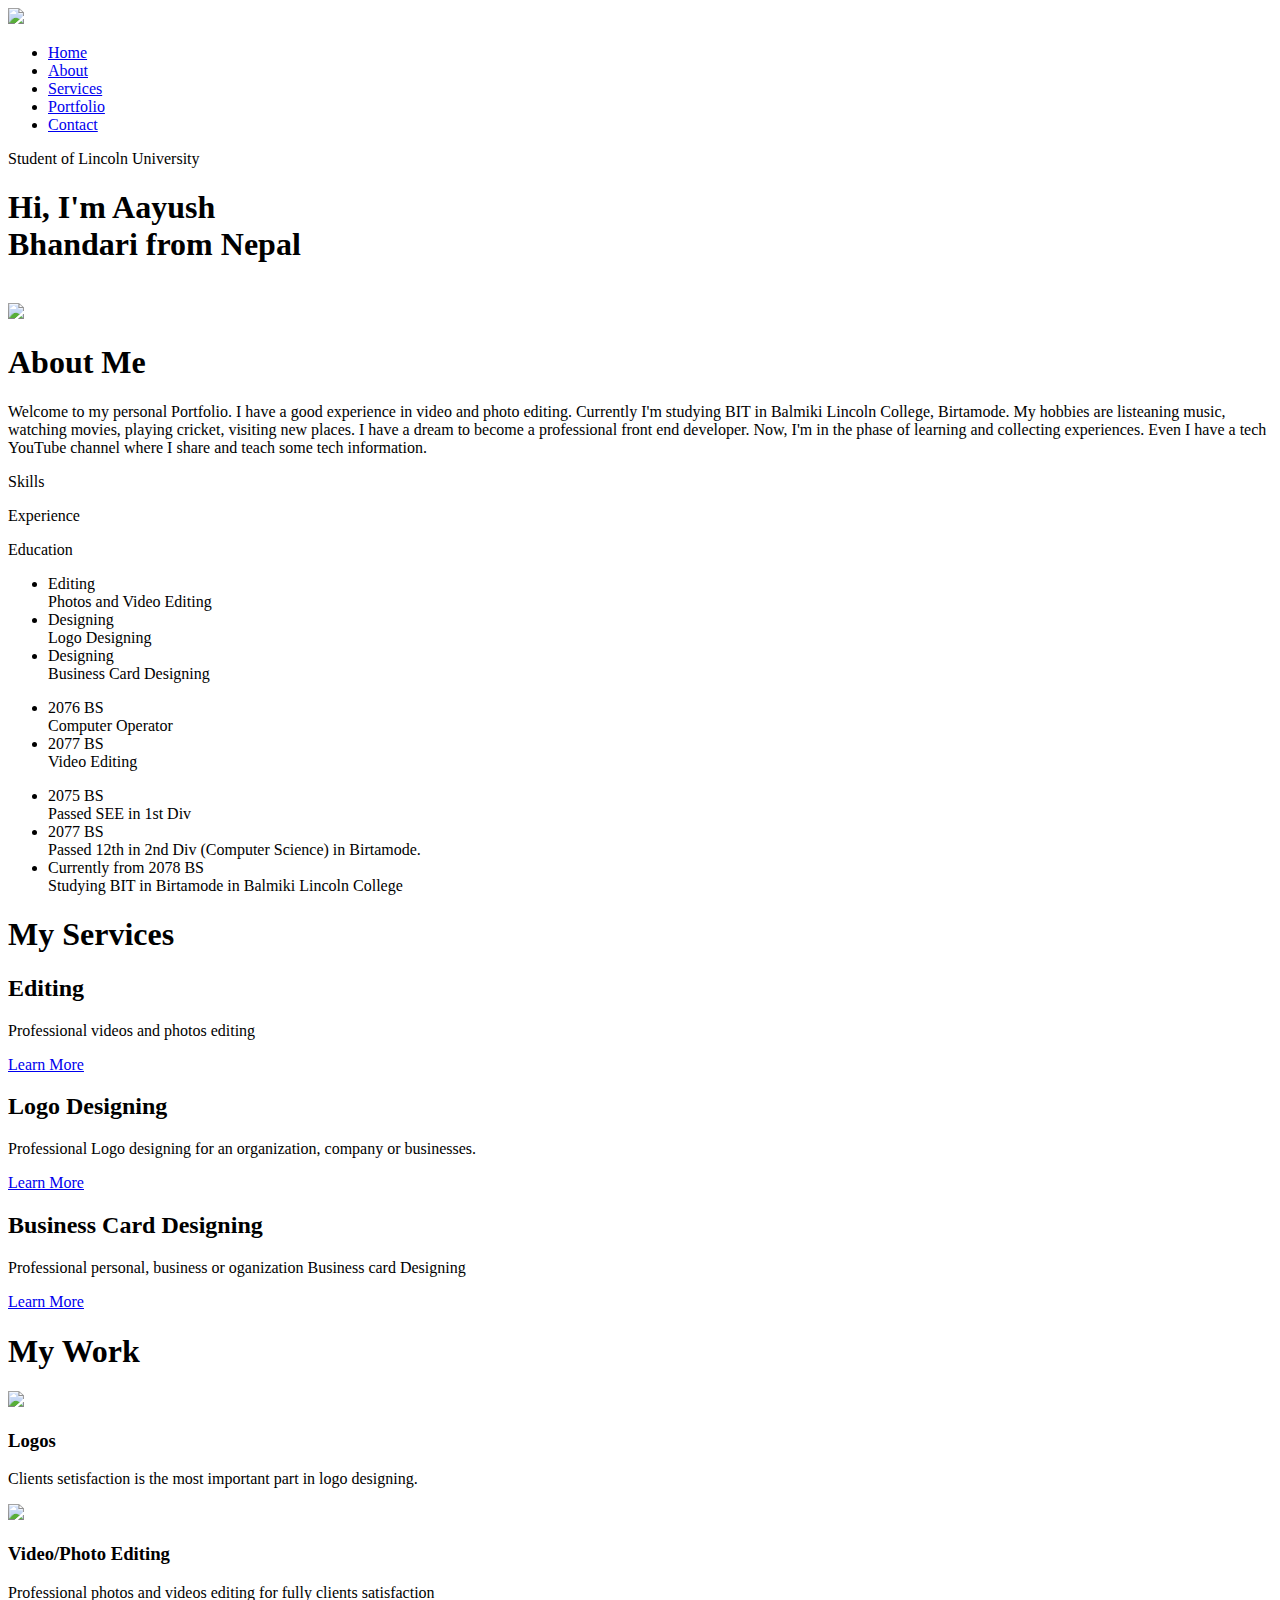
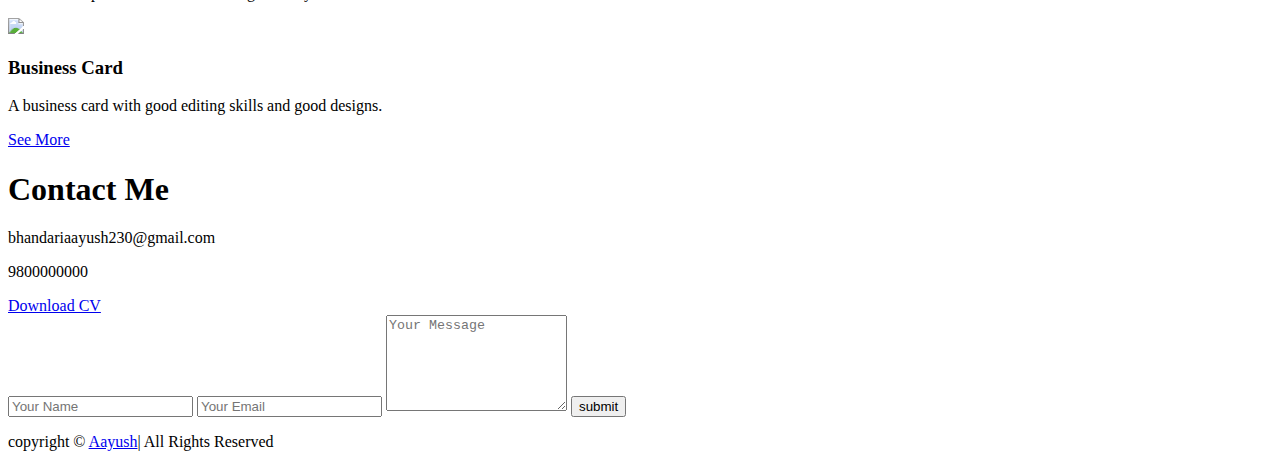
==== index.html @ 9b3ea38f "index.html" ====
<!DOCTYPE html>
<html lang="en">

<head>
    <meta charset="UTF-8">
    <meta http-equiv="X-UA-Compatible" content="IE=edge">
    <meta name="viewport" content="width=device-width, initial-scale=1.0">
    <title>Personal Porfolio</title>
    <link rel="stylesheet" href="./css/style.css">
</head>

<body>
    <div id="header">
        <div class="container">
            <nav>
                <a href="#header"><img src="eg.png" class="logo"></a>
                <ul id="sidemenu">
                    <li> <a href="#header">Home</a></li>
                    <li> <a href="#about">About</a></li>
                    <li> <a href="#services">Services</a></li>
                    <li> <a href="#portfolio">Portfolio</a></li>
                    <li> <a href="#contact">Contact</a> </li>
                    <i class="fa-solid fa-circle-xmark" onclick="closemenu()"></i>
                </ul>
                <i class="fa-solid fa-bars" onclick="openmenu()"></i>
            </nav>

            <div class="ha">
                <div class="header-text">
                    <p>Student of Lincoln University</p>
                    <h1>Hi, I'm <span>Aayush</span> <br>Bhandari from Nepal</h1>
                </div>

                <div class="imae">
                    <img src="1.png" alt="">
                </div>
            </div>

        </div>
    </div>
    <!-- -----------about------------ -->
    <div id="about">
        <div class="container">
            <div class="row">
                <div class="about-col-1">
                    <img src="2.jpg">
                </div>
                <div class="about-col-2">
                    <h1 class="sub-title">About Me</h1>
                    <p>Welcome to my personal Portfolio. I have a good experience in video and photo editing. Currently
                        I'm studying BIT in Balmiki Lincoln College, Birtamode. My hobbies are listeaning music,
                        watching movies, playing cricket, visiting new places. I have a dream to become a professional
                        front end developer. Now, I'm in the phase of learning and collecting experiences. Even I have a
                        tech YouTube channel where I share and teach some tech information.</p>
                    <div class="tab-title">
                        <p class="tab-links active-link" onclick="opentab('skills')">Skills</p>
                        <p class="tab-links" onclick="opentab('experience')">Experience</p>
                        <p class="tab-links" onclick="opentab('education')">Education</p>
                    </div>
                    <div class="tab-contents active-tab" id="skills">
                        <ul>
                            <li><span> Editing</span><br>Photos and Video Editing</li>
                            <li><span> Designing</span><br>Logo Designing</li>
                            <li><span> Designing</span><br>Business Card Designing</li>
                        </ul>
                    </div>
                    <div class="tab-contents" id="experience">
                        <ul>
                            <li><span> 2076 BS</span><br>Computer Operator</li>
                            <li><span> 2077 BS</span><br>Video Editing</li>
                        </ul>
                    </div>
                    <div class="tab-contents" id="education">
                        <ul>
                            <li><span> 2075 BS</span><br>Passed SEE in 1st Div</li>
                            <li><span> 2077 BS</span><br>Passed 12th in 2nd Div (Computer Science) in Birtamode.</li>
                            <li><span> Currently from 2078 BS</span><br>Studying BIT in Birtamode in Balmiki Lincoln
                                College</li>
                        </ul>
                    </div>
                </div>
            </div>
        </div>
    </div>
    <!-- ----------Sevices--------- -->
    <div id="services">
        <div class="container">
            <h1 class="sub-title">My Services</h1>
            <div class="services-list">
                <div>
                    <i class="fa-solid fa-pen-to-square"></i>
                    <h2>Editing</h2>
                    <p>Professional videos and photos editing</p>
                    <a href="#">Learn More</a>
                </div>
                <div>
                    <i class="fa-regular fa-object-group"></i>
                    <h2>Logo Designing</h2>
                    <p>Professional Logo designing for an organization, company or businesses.</p>
                    <a href="#">Learn More</a>
                </div>
                <div>
                    <i class="fa-solid fa-wand-magic-sparkles"></i>
                    <h2>Business Card Designing</h2>
                    <p>Professional personal, business or oganization Business card Designing</p>
                    <a href="#">Learn More</a>
                </div>
            </div>
        </div>
    </div>
    <!-- --------------portfolio----------------->
    <div id="portfolio">
        <div class="container">
            <h1 class="sub-title">My Work</h1>
            <div class="work-list">
                <div class="work">
                    <img src="A.jpg">
                    <div class="layer">
                        <h3>Logos</h3>
                        <p>Clients setisfaction is the most important part in logo designing.</p>
                        <a href="#"><i class="fa-solid fa-arrow-up-right-from-square"></i></a>
                    </div>
                </div>
                <div class="work">
                    <img src="B.jpg">
                    <div class="layer">
                        <h3>Video/Photo Editing</h3>
                        <p>Professional photos and videos editing for fully clients satisfaction</p>
                        <a href="#"><i class="fa-solid fa-arrow-up-right-from-square"></i> </a>
                    </div>
                </div>
                <div class="work">
                    <img src="C.jpg">
                    <div class="layer">
                        <h3>Business Card</h3>
                        <p>A business card with good editing skills and good designs.</p>
                        <a href="#"><i class="fa-solid fa-arrow-up-right-from-square"></i></a>
                    </div>
                </div>
            </div>
            <a href="#" class="btn">See More</a>
        </div>
    </div>
    <!-- --------------contact---------------- -->
    <div id="contact">
        <div class="container">
            <div class="row">
                <div class="contact-left">
                    <h1 class="sub-title">Contact Me</h1>
                    <p><i class="fa-solid fa-paper-plane"></i>bhandariaayush230@gmail.com</p>
                    <p><i class="fa-solid fa-phone"></i>9800000000</p>
                    <div class="social-icons">
                        <a href="https://www.facebook.com/groups/aayushbhandari"><i
                                class="fa-brands fa-facebook"></i></a>
                        <a href="https://www.instagram.com/aayushbhandari6/"><i class="fa-brands fa-instagram"></i></a>
                        <a href="https://www.youtube.com/@aayushbhandari"><i class="fa-brands fa-youtube"></i></a>
                        <a href="https://twitter.com/CAayushbhandari"><i class="fa-brands fa-twitter"></i></a>
                    </div>
                    <a href="CV.pdf" download class="btn btn2">Download CV</a>
                </div>
                <div class="contact-right">
                    <form name="submit-to-google-sheet">
                        <input type="text" name="Name" placeholder="Your Name" required>
                        <input type="email" name="Email" placeholder="Your Email" required>
                        <textarea name="Message" rows="6" placeholder="Your Message"></textarea>
                        <button type="submit" class="btn btn2">submit</button>
                    </form>
                    <span id="msg"></span>
                </div>
            </div>
        </div>
        <div class="copyright">
            <p>copyright © <a href="#">Aayush</a>| All Rights Reserved</p>
        </div>
    </div>
    <script src="https://kit.fontawesome.com/838e590448.js" crossorigin="anonymous"></script>
    <script src="./js/script.js"></script>
</body>

</html>
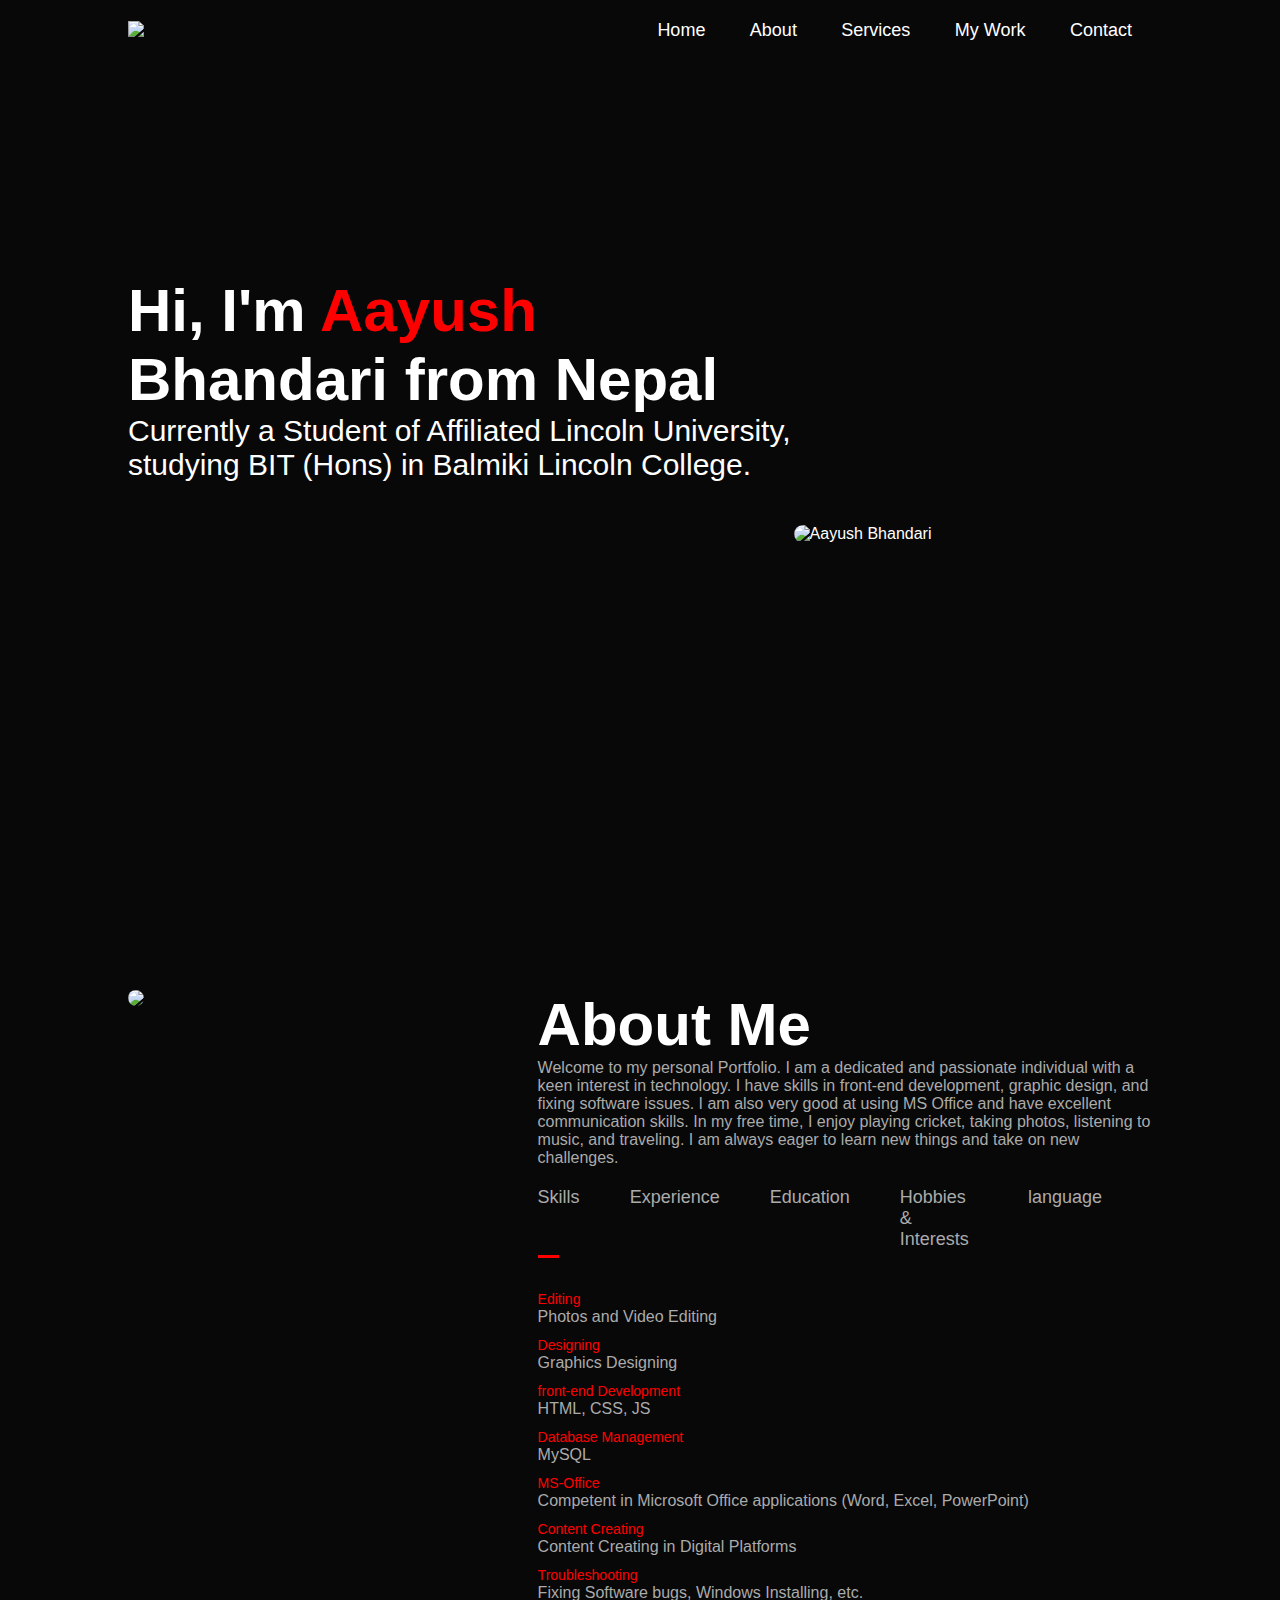
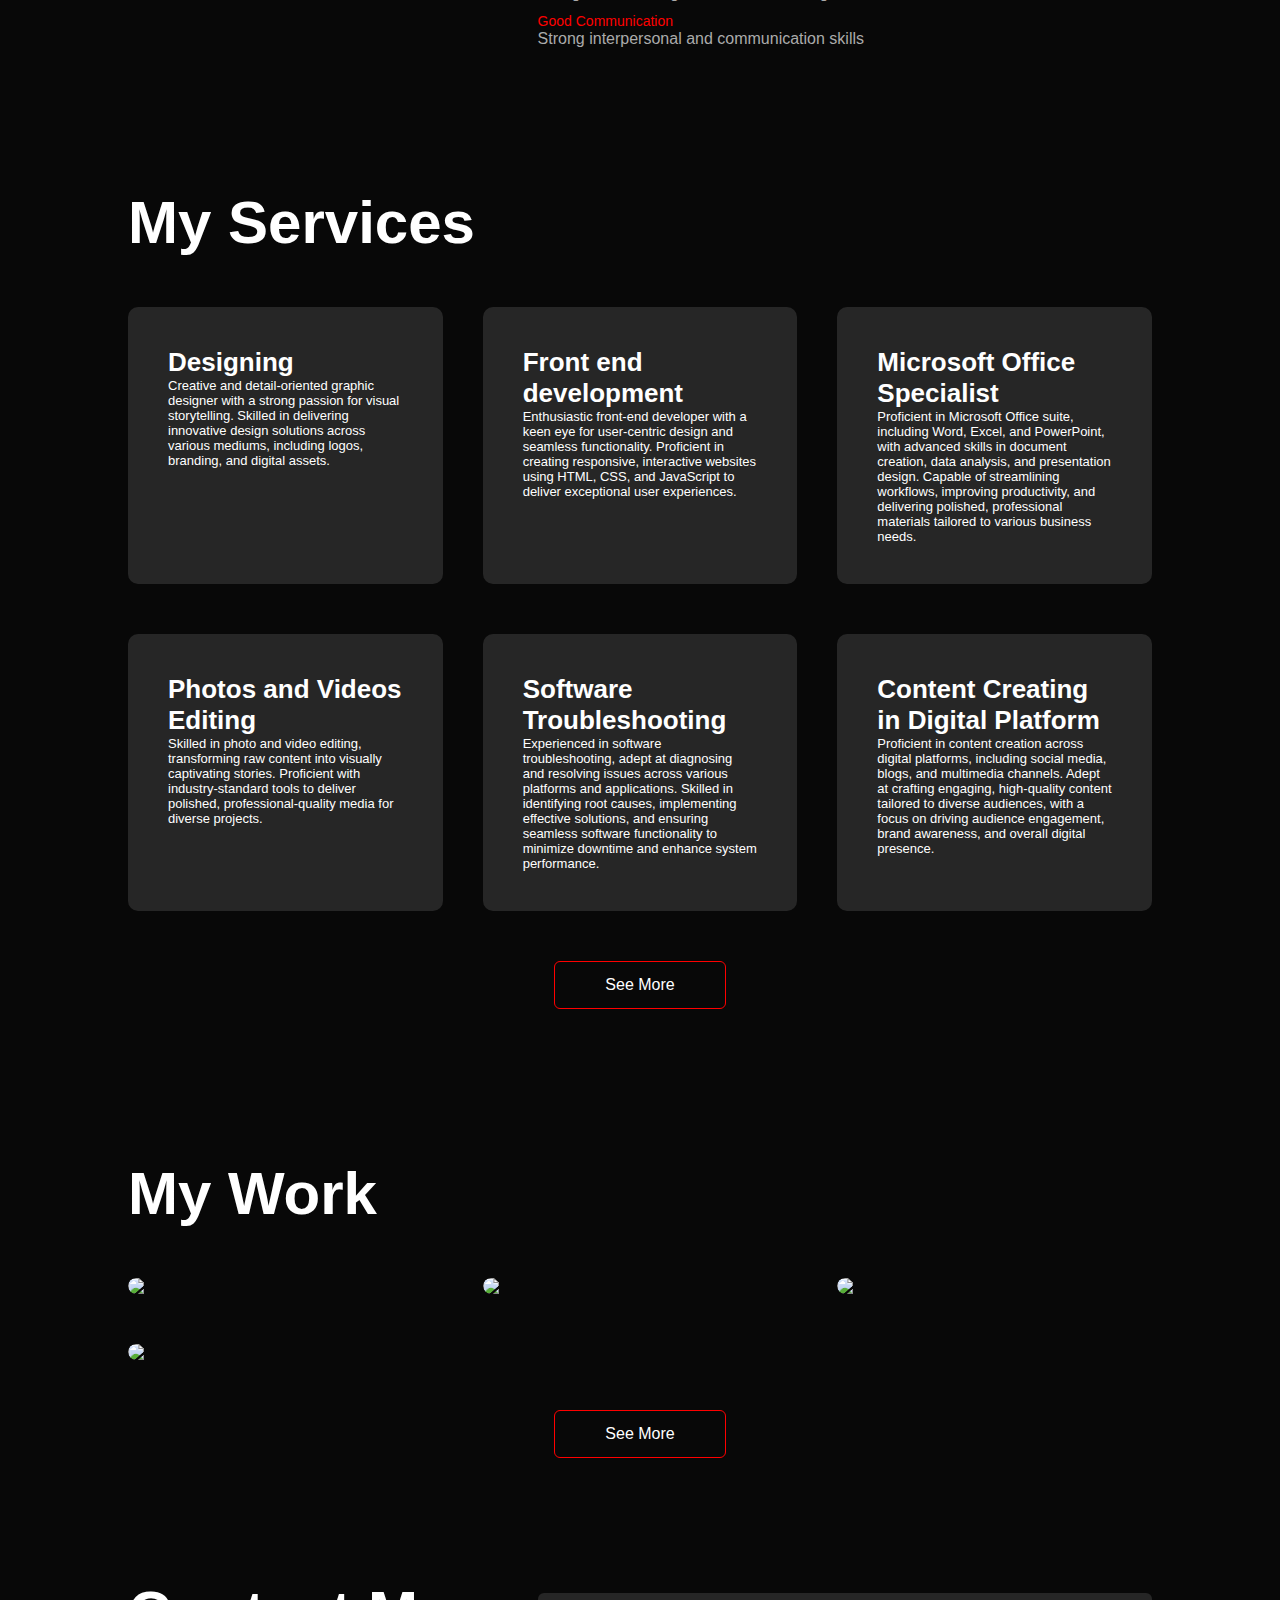
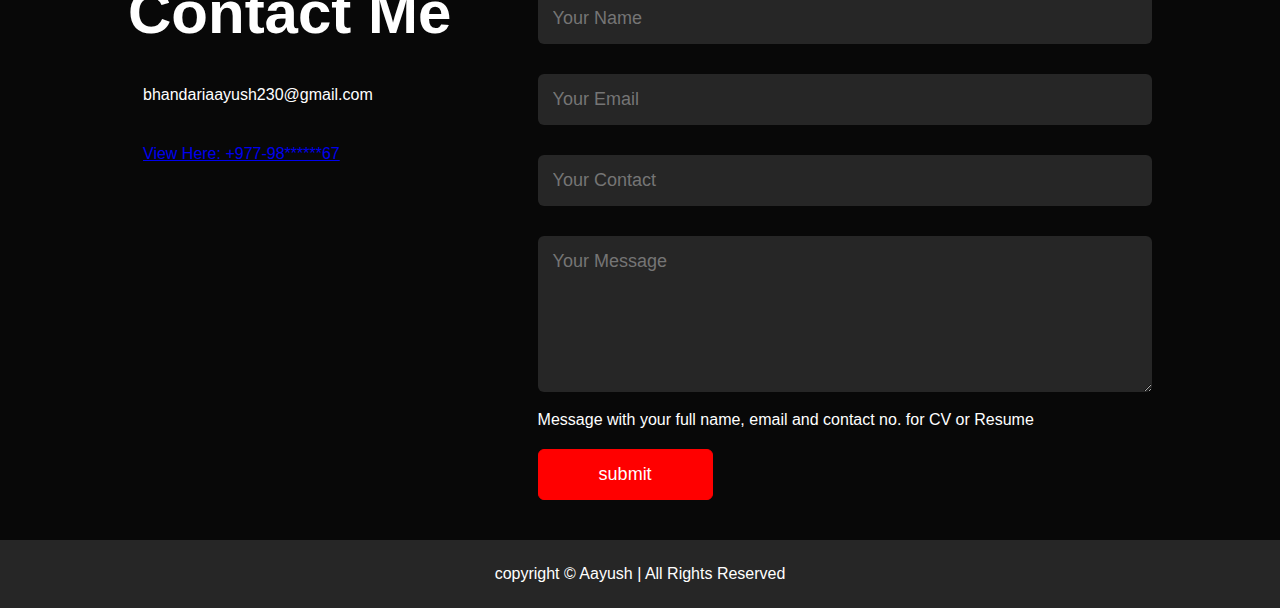
==== commit b54c8dee: "Update index.html" ====
--- a/index.html
+++ b/index.html
@@ -18,7 +18,7 @@
                     <li> <a href="#header">Home</a></li>
                     <li> <a href="#about">About</a></li>
                     <li> <a href="#services">Services</a></li>
-                    <li> <a href="#portfolio">Portfolio</a></li>
+                    <li> <a href="#portfolio">My Work</a></li>
                     <li> <a href="#contact">Contact</a> </li>
                     <i class="fa-solid fa-circle-xmark" onclick="closemenu()"></i>
                 </ul>
@@ -27,12 +27,12 @@
 
             <div class="ha">
                 <div class="header-text">
-                    <p>Student of Lincoln University</p>
                     <h1>Hi, I'm <span>Aayush</span> <br>Bhandari from Nepal</h1>
+                    <p>Currently a Student of Affiliated Lincoln University, studying BIT (Hons) in Balmiki Lincoln College.</p>
                 </div>
 
                 <div class="imae">
-                    <img src="1.png" alt="">
+                    <img src="1.png" alt="Aayush Bhandari">
                 </div>
             </div>
 
@@ -47,35 +47,58 @@
                 </div>
                 <div class="about-col-2">
                     <h1 class="sub-title">About Me</h1>
-                    <p>Welcome to my personal Portfolio. I have a good experience in video and photo editing. Currently
-                        I'm studying BIT in Balmiki Lincoln College, Birtamode. My hobbies are listeaning music,
-                        watching movies, playing cricket, visiting new places. I have a dream to become a professional
-                        front end developer. Now, I'm in the phase of learning and collecting experiences. Even I have a
-                        tech YouTube channel where I share and teach some tech information.</p>
+                    <p>Welcome to my personal Portfolio. I am a dedicated and passionate individual with a keen interest in 
+                        technology. I have skills in front-end development, graphic design, 
+                        and fixing software issues. I am also very good at using MS Office 
+                        and have excellent communication skills. In my free time, I enjoy 
+                        playing cricket, taking photos, listening to music, and traveling. I am 
+                        always eager to learn new things and take on new challenges.</p>
                     <div class="tab-title">
                         <p class="tab-links active-link" onclick="opentab('skills')">Skills</p>
                         <p class="tab-links" onclick="opentab('experience')">Experience</p>
                         <p class="tab-links" onclick="opentab('education')">Education</p>
+                        <p class="tab-links" onclick="opentab('hobbies')">Hobbies & Interests</p>
+                        <p class="tab-links" onclick="opentab('language')">language</p>
                     </div>
                     <div class="tab-contents active-tab" id="skills">
                         <ul>
                             <li><span> Editing</span><br>Photos and Video Editing</li>
-                            <li><span> Designing</span><br>Logo Designing</li>
-                            <li><span> Designing</span><br>Business Card Designing</li>
+                            <li><span> Designing</span><br>Graphics Designing</li>
+                            <li><span> front-end Development</span><br> HTML, CSS, JS</li>
+                            <li><span> Database Management</span><br> MySQL</li>
+                            <li><span> MS-Office</span><br>  Competent in Microsoft Office applications (Word, Excel, PowerPoint) </li>
+                            <li><span> Content Creating</span><br>Content Creating in Digital Platforms</li>
+                            <li><span> Troubleshooting</span><br>Fixing Software bugs, Windows Installing, etc.</li>
+                            <li><span> Good Communication</span><br> Strong interpersonal and communication skills</li>
                         </ul>
                     </div>
                     <div class="tab-contents" id="experience">
                         <ul>
                             <li><span> 2076 BS</span><br>Computer Operator</li>
                             <li><span> 2077 BS</span><br>Video Editing</li>
+                            <li><span> Computer Skills</span><br>Proficient in various computer-related skills</li>
                         </ul>
                     </div>
                     <div class="tab-contents" id="education">
                         <ul>
-                            <li><span> 2075 BS</span><br>Passed SEE in 1st Div</li>
-                            <li><span> 2077 BS</span><br>Passed 12th in 2nd Div (Computer Science) in Birtamode.</li>
-                            <li><span> Currently from 2078 BS</span><br>Studying BIT in Birtamode in Balmiki Lincoln
-                                College</li>
+                            <li><span> Bachelors in Information Technology (HONs) </span><br>Balmiki Lincoln College <br> 2022 (A.D) - Current (5th Semester) <br> • Currently studying BIT(HONs) </li>
+                            <li><span> Higher Secondary Education (+2) in Computer Science  </span><br>Kanchanjunga English Higher Secondary School <br> 2019 - 2021 (A.D)  <br> • Completed Grade 11 in 2020 <br>• Completed Grade 12 in 2021 </li>
+                            <li><span> Secondary Education (SEE)</span><br>Wonder Life Academy <br> 2013 - 2019 (A.D) <br> • Completed Secondary Education Examination (SEE) in 2019 </li>
+                        </ul>
+                    </div>
+                    <div class="tab-contents" id="hobbies">
+                        <ul>
+                            <li><span> Cricket </span><br>Enthusiastic player and follower of the sport.  </li>
+                            <li><span> Photography </span><br>Passionate about capturing moments and visual storytelling.</li>
+                            <li><span> Music </span><br>Avid listener and enjoyer of various music genres</li>
+                            <li><span> Traveling </span><br>Keen on exploring new places and cultures</li>
+                        </ul>
+                    </div>
+                    <div class="tab-contents" id="language">
+                        <ul>
+                            <li><span> Nepali </span><br>Native <br> (Many other local languages of inside Nepal)</li>
+                            <li><span> English </span><br>Proficient</li>
+                            <li><span> Hindi </span><br>Fluent</li>
                         </ul>
                     </div>
                 </div>
@@ -89,58 +112,105 @@
             <div class="services-list">
                 <div>
                     <i class="fa-solid fa-pen-to-square"></i>
-                    <h2>Editing</h2>
-                    <p>Professional videos and photos editing</p>
-                    <a href="#">Learn More</a>
-                </div>
-                <div>
-                    <i class="fa-regular fa-object-group"></i>
-                    <h2>Logo Designing</h2>
-                    <p>Professional Logo designing for an organization, company or businesses.</p>
-                    <a href="#">Learn More</a>
-                </div>
+                    <h1>Designing</h1>
+                    <p>Creative and detail-oriented graphic designer with a strong passion for visual storytelling. Skilled in delivering innovative design solutions across various mediums, including logos, branding, and digital assets.</p>
+                    
+                </div>
+                <div>
+                    <i class="fa-solid fa-code"></i>
+                    <h1>Front end development</h1>
+                    <p>Enthusiastic front-end developer with a keen eye for user-centric design and seamless functionality. Proficient in creating responsive, interactive websites using HTML, CSS, and JavaScript to deliver exceptional user experiences.</p>
+                    
+                </div>
+                <div>
+                    <i class="fa-solid fa-file-word"></i>
+                    <h1>Microsoft Office Specialist</h1>
+                    <p>Proficient in Microsoft Office suite, including Word, Excel, and PowerPoint, with advanced skills in document creation, data analysis, and presentation design. Capable of streamlining workflows, improving productivity, and delivering polished, professional materials tailored to various business needs.</p>
+                    
+                </div>
+            </div>
+            <div class="services-list hidden-item">
                 <div>
                     <i class="fa-solid fa-wand-magic-sparkles"></i>
-                    <h2>Business Card Designing</h2>
-                    <p>Professional personal, business or oganization Business card Designing</p>
-                    <a href="#">Learn More</a>
-                </div>
-            </div>
-        </div>
-    </div>
-    <!-- --------------portfolio----------------->
-    <div id="portfolio">
-        <div class="container">
-            <h1 class="sub-title">My Work</h1>
-            <div class="work-list">
-                <div class="work">
-                    <img src="A.jpg">
-                    <div class="layer">
-                        <h3>Logos</h3>
-                        <p>Clients setisfaction is the most important part in logo designing.</p>
-                        <a href="#"><i class="fa-solid fa-arrow-up-right-from-square"></i></a>
-                    </div>
-                </div>
-                <div class="work">
-                    <img src="B.jpg">
-                    <div class="layer">
-                        <h3>Video/Photo Editing</h3>
-                        <p>Professional photos and videos editing for fully clients satisfaction</p>
-                        <a href="#"><i class="fa-solid fa-arrow-up-right-from-square"></i> </a>
-                    </div>
-                </div>
-                <div class="work">
-                    <img src="C.jpg">
-                    <div class="layer">
-                        <h3>Business Card</h3>
-                        <p>A business card with good editing skills and good designs.</p>
-                        <a href="#"><i class="fa-solid fa-arrow-up-right-from-square"></i></a>
-                    </div>
-                </div>
-            </div>
-            <a href="#" class="btn">See More</a>
-        </div>
-    </div>
+                    <h1>Photos and Videos Editing</h1>
+                    <p>Skilled in photo and video editing, transforming raw content into visually captivating stories. Proficient with industry-standard tools to deliver polished, professional-quality media for diverse projects.</p>
+                    
+                </div>
+                <div>
+                    <i class="fa-brands fa-uncharted"></i>
+                    <h1>Software Troubleshooting</h1>
+                    <p>Experienced in software troubleshooting, adept at diagnosing and resolving issues across various platforms and applications. Skilled in identifying root causes, implementing effective solutions, and ensuring seamless software functionality to minimize downtime and enhance system performance.</p>
+                    
+                </div>
+                <div>
+                    <i class="fa-solid fa-arrows-to-circle"></i>
+                    <h1>Content Creating in Digital Platform</h1>
+                    <p>Proficient in content creation across digital platforms, including social media, blogs, and multimedia channels. Adept at crafting engaging, high-quality content tailored to diverse audiences, with a focus on driving audience engagement, brand awareness, and overall digital presence.</p>
+                    
+                </div>
+            </div>
+            <a href="#" class="btn" id="seeMorebtn">See More</a>
+        </div>
+    </div>
+    
+
+<!-- --------------portfolio----------------->
+<div id="portfolio">
+    <div class="container">
+        <h1 class="sub-title">My Work</h1>
+        <div class="work-list">
+            <div class="work">
+                <img src="./images/graphics designing.jpg">
+                <div class="layer">
+                    <h1>Graphics Designing</h1>
+                    <a href="./graphics.html"><i class="fa-solid fa-arrow-up-right-from-square"></i></a>
+                    <p>Click Here to see my work</p>
+                </div>
+            </div>
+            <div class="work">
+                <img src="./images/front end development.jpg">
+                <div class="layer">
+                    <h1>Front End Development</h1>
+                    <a href="https://github.com/aayush631"><i class="fa-solid fa-arrow-up-right-from-square"></i></a>
+                    <p>Click Here to see my work in github</p>
+                </div>
+            </div>
+            <div class="work">
+                <img src="./images/content creation.jpg">
+                <div class="layer">
+                    <h1>Content Creating in Digital Platform</h1>
+                    <a href="https://www.youtube.com/@aayushbhandari"><i class="fa-solid fa-arrow-up-right-from-square"></i></a>
+                    <p>Click Here to visit my Youtube Channel</p>
+                </div>
+            </div>
+        </div>
+
+        <!-- Hidden items (initially hidden) -->
+        <div class="work-list hidden-items">
+            <div class="work">
+                <img src="./images/photos and vdo editing.jpg">
+                <div class="layer">
+                    <h1>Photos and Videos Editing</h1>
+                    <a href="#"><i class="fa-solid fa-arrow-up-right-from-square"></i></a>
+                    <p>Click Here to see my work</p>
+                    <h2>Sorry Work not Updated</h2>
+                </div>
+            </div>
+            <!-- <div class="work">
+                <img src="./images/additional-work-2.jpg">
+                <div class="layer">
+                    <h1>Additional Work 2</h1>
+                    <a href="#"><i class="fa-solid fa-arrow-up-right-from-square"></i></a>
+                    <p>Click Here to see my work</p>
+                </div>
+            </div> -->
+        </div>
+
+        <a href="#" class="btn" id="seeMoreBtn">See More</a>
+    </div>
+</div>
+
+
     <!-- --------------contact---------------- -->
     <div id="contact">
         <div class="container">
@@ -148,7 +218,11 @@
                 <div class="contact-left">
                     <h1 class="sub-title">Contact Me</h1>
                     <p><i class="fa-solid fa-paper-plane"></i>bhandariaayush230@gmail.com</p>
-                    <p><i class="fa-solid fa-phone"></i>9800000000</p>
+                    <p>
+                        <a href="#" id="phone-number-link">
+                            <i class="fa-solid fa-phone"></i> View Here: +977-98******67
+                        </a>
+                    </p>
                     <div class="social-icons">
                         <a href="https://www.facebook.com/groups/aayushbhandari"><i
                                 class="fa-brands fa-facebook"></i></a>
@@ -156,21 +230,25 @@
                         <a href="https://www.youtube.com/@aayushbhandari"><i class="fa-brands fa-youtube"></i></a>
                         <a href="https://twitter.com/CAayushbhandari"><i class="fa-brands fa-twitter"></i></a>
                     </div>
-                    <a href="CV.pdf" download class="btn btn2">Download CV</a>
+                   
                 </div>
                 <div class="contact-right">
                     <form name="submit-to-google-sheet">
-                        <input type="text" name="Name" placeholder="Your Name" required>
-                        <input type="email" name="Email" placeholder="Your Email" required>
-                        <textarea name="Message" rows="6" placeholder="Your Message"></textarea>
+                        <input type="text" name="name" placeholder="Your Name" required>
+                        <input type="email" name="email" placeholder="Your Email" required>
+                        <input type="contact" name="contact" placeholder="Your Contact" required>
+                        <textarea name="message" rows="6" placeholder="Your Message"></textarea>
+                        <div class="request">Message with your full name, email and contact no. for CV or Resume</div>
                         <button type="submit" class="btn btn2">submit</button>
                     </form>
-                    <span id="msg"></span>
+                    <span class="msg" id="msg">
+                        
+                    </span>
                 </div>
             </div>
         </div>
         <div class="copyright">
-            <p>copyright © <a href="#">Aayush</a>| All Rights Reserved</p>
+            <p>copyright © Aayush | All Rights Reserved</p>
         </div>
     </div>
     <script src="https://kit.fontawesome.com/838e590448.js" crossorigin="anonymous"></script>
--- a/css/style.css
+++ b/css/style.css
@@ -0,0 +1,412 @@
+* {
+    margin: 0;
+    padding: 0;
+    font-family: Arial, Helvetica, sans-serif;
+    box-sizing: border-box;
+}
+html{
+    scroll-behavior: smooth;
+}
+body {
+    background: #080808;
+    color: #fff;
+}
+
+#header {
+    width: 100%;
+    height: 100vh;
+}
+
+.container {
+    padding:10px 10%;
+    height: 100%;
+}
+
+nav {
+    display: flex;
+    align-items: center;
+    justify-content: space-between;
+    flex-wrap: wrap;
+}
+.ha{
+    width: 100%;
+    height: auto;
+    display: flex;
+    flex-wrap: wrap;
+    height: 95%;
+    
+}
+.logo {
+    width: 140px;
+}
+
+nav ul li {
+    display: inline-block;
+    list-style: none;
+    margin: 10px 20px;
+}
+
+nav ul li a {
+    color: #fff;
+    text-decoration: none;
+    font-size: 18px;
+    position: relative;
+}
+
+nav ul li a::after {
+    content: '';
+    width: 0px;
+    height: 3px;
+    background: #ff0000;
+    position: absolute;
+    left: 0;
+    bottom: -6px;
+}
+
+nav ul li a:hover::after {
+    width: 100%;
+    transition: 0.5s;
+}
+
+.header-text {
+    width: 65%;
+    margin-top: 20%;
+    font-size: 30px;
+}
+
+.imae{
+    width: 35%;
+    height: auto;
+    display: flex;
+    justify-content: center;
+    align-items: center;
+    padding-top: 130px;
+    animation: imageSlideIn 1.5s ease-in-out;
+}
+.imae img{
+    width: 100%;
+    max-width: 100%;
+    height: auto;
+    border-radius: 15px;
+    transition: transform 0.5s ease;
+    object-fit: cover;
+}
+.header-text h1 {
+    font-size: 60px;
+    margin-top: 20px;
+}
+.header-text h1 span{
+    color: #ff0000;
+}
+/* ------------about---------- */
+#about{
+    padding: 80px 0;
+    color: #ababab;
+}
+.row{
+    display: flex;
+    justify-content: space-between;
+    flex-wrap: wrap;
+}
+.about-col-1{
+    flex-basis: 35%;
+}
+.about-col-1 img{
+    width: 100%;
+    border-radius: 15px;
+}
+.about-col-2{
+    flex-basis: 60%;
+}
+.sub-title{
+    font-size: 60px;
+    font-weight: 600;
+    color: #fff;
+}
+.tab-title{
+    display: flex;
+    margin: 20px 0 40px;
+}
+.tab-links{
+    margin-right: 50px;
+    font-size: 18px;
+    font-weight: 500;
+    cursor: pointer;
+    position: relative;
+}
+.tab-links::after{
+    content: '';
+    width: 0;
+    height: 3px;
+    background: #ff0000;
+    position: absolute;
+    left: 0;
+    bottom: -8px;
+    transition: 0.5s;
+}
+.tab-links.active-link::after{
+    width: 50%;
+}
+.tab-contents ul li{
+    list-style: none;
+    margin: 10px 0;
+}
+.tab-contents ul li span{
+    color: #ff0000;
+    font-size: 14px;
+}
+.tab-contents{
+    display: none;
+}
+.tab-contents.active-tab{
+    display: block;
+}
+/* -------------Services--------------- */
+#services{
+    padding: 30px 0;
+}
+.services-list{
+    display: grid;
+    grid-template-columns: repeat(auto-fit, minmax(250px, 1fr));
+    grid-gap: 40px;
+    margin-top: 50px;
+}
+.services-list div{
+    background: #262626;
+    padding: 40px;
+    font-size: 13px;
+    font-weight: 300;
+    border-radius: 10px;
+    transition: background 0.5s, transform 0.5s;
+}
+.services-list div i{
+    font-size: 50px;
+    margin-bottom: 30px;
+}
+.services-list div h2{
+    font-size: 30px;
+    font-weight: 500;
+    margin-bottom: 15px;
+}
+.services-list div a{
+    text-decoration: none;
+    color: #fff;
+    font-size: 12px;
+    margin-top: 20px;
+    display: inline-block;
+}
+.services-list div:hover{
+    background: #ff0000;
+    transform: translateY(-20px);
+}
+/* -----------portfolio------------- */
+#portfolio{
+    padding: 50px 0;  
+}
+.work-list{
+    display: grid;
+    grid-template-columns: repeat(auto-fit, minmax(250px, 1fr));
+    grid-gap: 40px;
+    margin-top: 50px;
+}
+.work{
+    border-radius: 10px;
+    position: relative;
+    overflow: hidden;
+}
+.work img{
+    width: 100%;
+    border-radius: 10px;
+    display: block;
+    transition: transform 0.5s;
+}
+.layer{
+    width: 100%;
+    height: 0;
+    background: linear-gradient(rgba(0,0,0,0.6), #ff0000);
+    border-radius: 10px;
+    position: absolute;
+    left: 0;
+    bottom: 0;
+    overflow: hidden;
+    display: flex;
+    align-items: center;
+    justify-content: center;
+    flex-direction: column;
+    padding: 0 40px;
+    text-align: center;
+    font-size: 14px;
+    transition: height 0.5s;
+}
+.layer h3{
+    font-weight: 500;
+    margin-bottom: 20px;
+}
+.layer a{
+    margin-top: 20px;
+    color: #ff0000;
+    text-decoration: none;
+    font-size: 18px;
+    line-height: 60px;
+    background: #fff;
+    width: 60px;
+    border-radius: 50%;
+    text-align: center;
+}
+.work:hover img{
+    transform: scale(1.1);
+}
+.work:hover .layer{
+    height: 100%;
+}
+.btn{
+    display: block;
+    margin: 50px auto;
+    width: fit-content;
+    border: 1px solid #ff0000;
+    padding: 14px 50px;
+    border-radius: 6px;
+    text-decoration: none;
+    color: #fff;
+    transition: background 0.5s;
+}
+.btn:hover{
+    background: #ff0000;
+}
+@media screen and (min-width:200px) and (max-width:900px) {
+    .imae{
+        display: none;
+    }
+}
+/* ----------contact---------- */
+.contact-left{
+    flex-basis: 35%;
+}
+.contact-right{
+    flex-basis: 60%;
+}
+.contact-left p{
+    margin-top: 30px;
+}
+.contact-left p i{
+    color: #ff0000;
+    margin-right: 15px;
+    font-size: 25px;
+}
+.social-icons{
+    margin-top: 30px;
+}
+.social-icons a{
+    text-decoration: none;
+    font-size: 30px;
+    margin-right: 15px;
+    color: #ababab;
+    display: inline-block;
+    transition: transform 0.5s;
+}
+.social-icons a:hover{
+    color: #ff0000;
+    transform: translateY(-5px);
+}
+.btn.btn2{
+    display: inline-block;
+    background: #ff0000;
+}
+.contact-right form{
+    width: 100%;
+}
+form input, form textarea{
+    width: 100%;
+    border: 0;
+    outline: none;
+    background: #262626;
+    padding: 15px;
+    margin: 15px 0;
+    color: #fff;
+    font-size: 18px;
+    border-radius: 6px;
+}
+form .btn2{
+    padding: 14px 60px;
+    font-size: 18px;
+    margin-top: 20px;
+    cursor: pointer;
+}
+.copyright{
+    width: 100%;
+    text-align: center;
+    padding: 25px 0;
+    background: #262626;
+    font-weight: 300;
+    margin-top: 20px;
+}
+.copyright a{
+    color: #fff;
+    text-decoration: none;
+}
+/* ----------css for small screen---------- */
+nav .fa-solid{
+    display: none;
+}
+@media only screen and (max-width: 600px){
+    /* .header-text{
+        margin-top: 100%;
+        font-size: 16px;
+    }
+    .header-text h1{
+        font-size: 30px;
+    } */
+    nav .fa-solid{
+        display: block;
+        font-size: 25px;
+    }
+    nav ul{
+        background: #ff0000;
+        position: fixed;
+        top: 0;
+        right: -200px;
+        width: 200px;
+        height: 100vh;
+        padding-top: 50px;
+        z-index: 2;
+        transition: right 0.5s;
+    }
+    nav ul li{
+        display: block;
+        margin: 25px;
+    }
+    nav ul .fa-solid{
+        position: absolute;
+        top: 25px;
+        left: 25px;
+        cursor: pointer;
+    }
+    .sub-title{
+        font-size: 40px;
+    }
+    .about-col-1, .about-col-2{
+        flex-basis: 100%;
+    }
+    .about-col-1{
+        margin-bottom: 30px;
+    }
+    .about-col-2{
+        font-size: 14px;
+    }
+    .tab-links{
+        font-size: 16px;
+        margin-right: 20px;
+    }
+    .contact-left, .contact-right{
+        flex-basis: 100%;
+    }
+    .copyright{
+        font-size: 14px;
+    }
+}
+#msg{
+    color: #61b752;
+    margin-top: -40px;
+    display: block;
+}
+
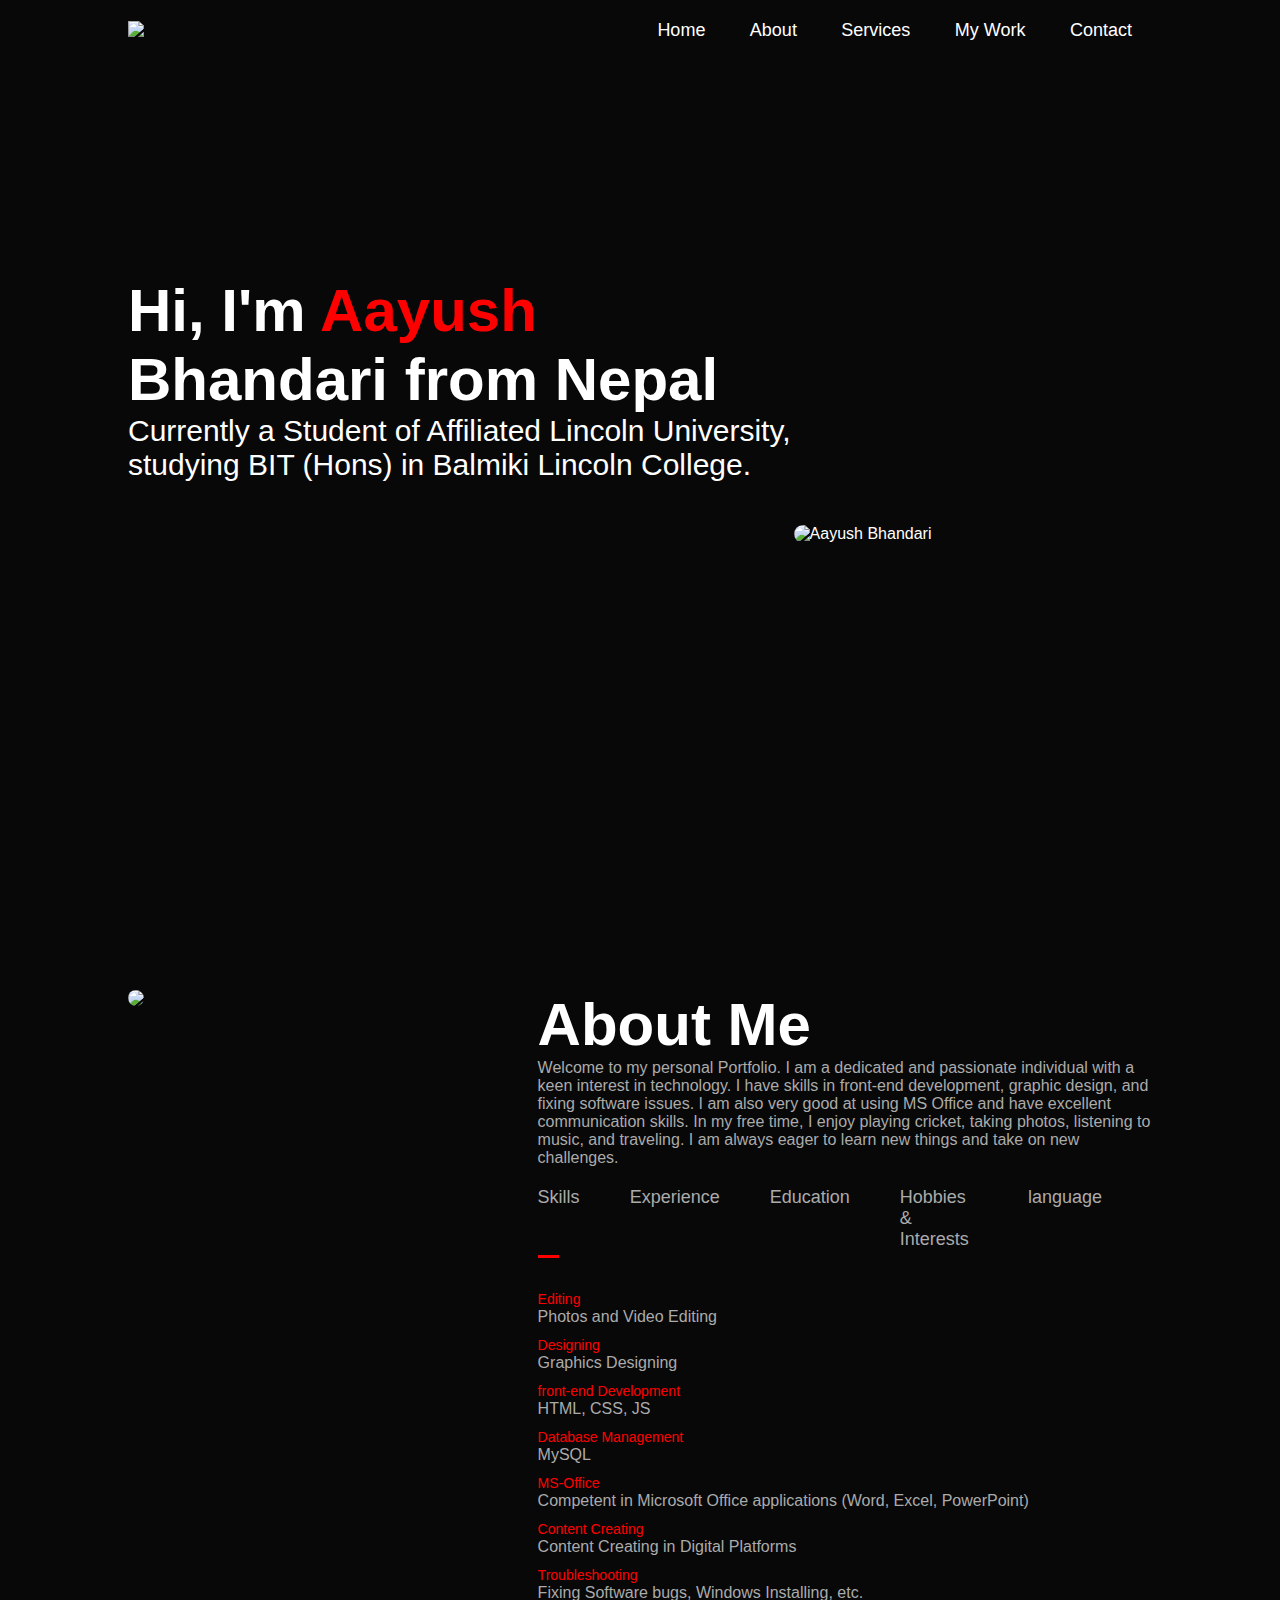
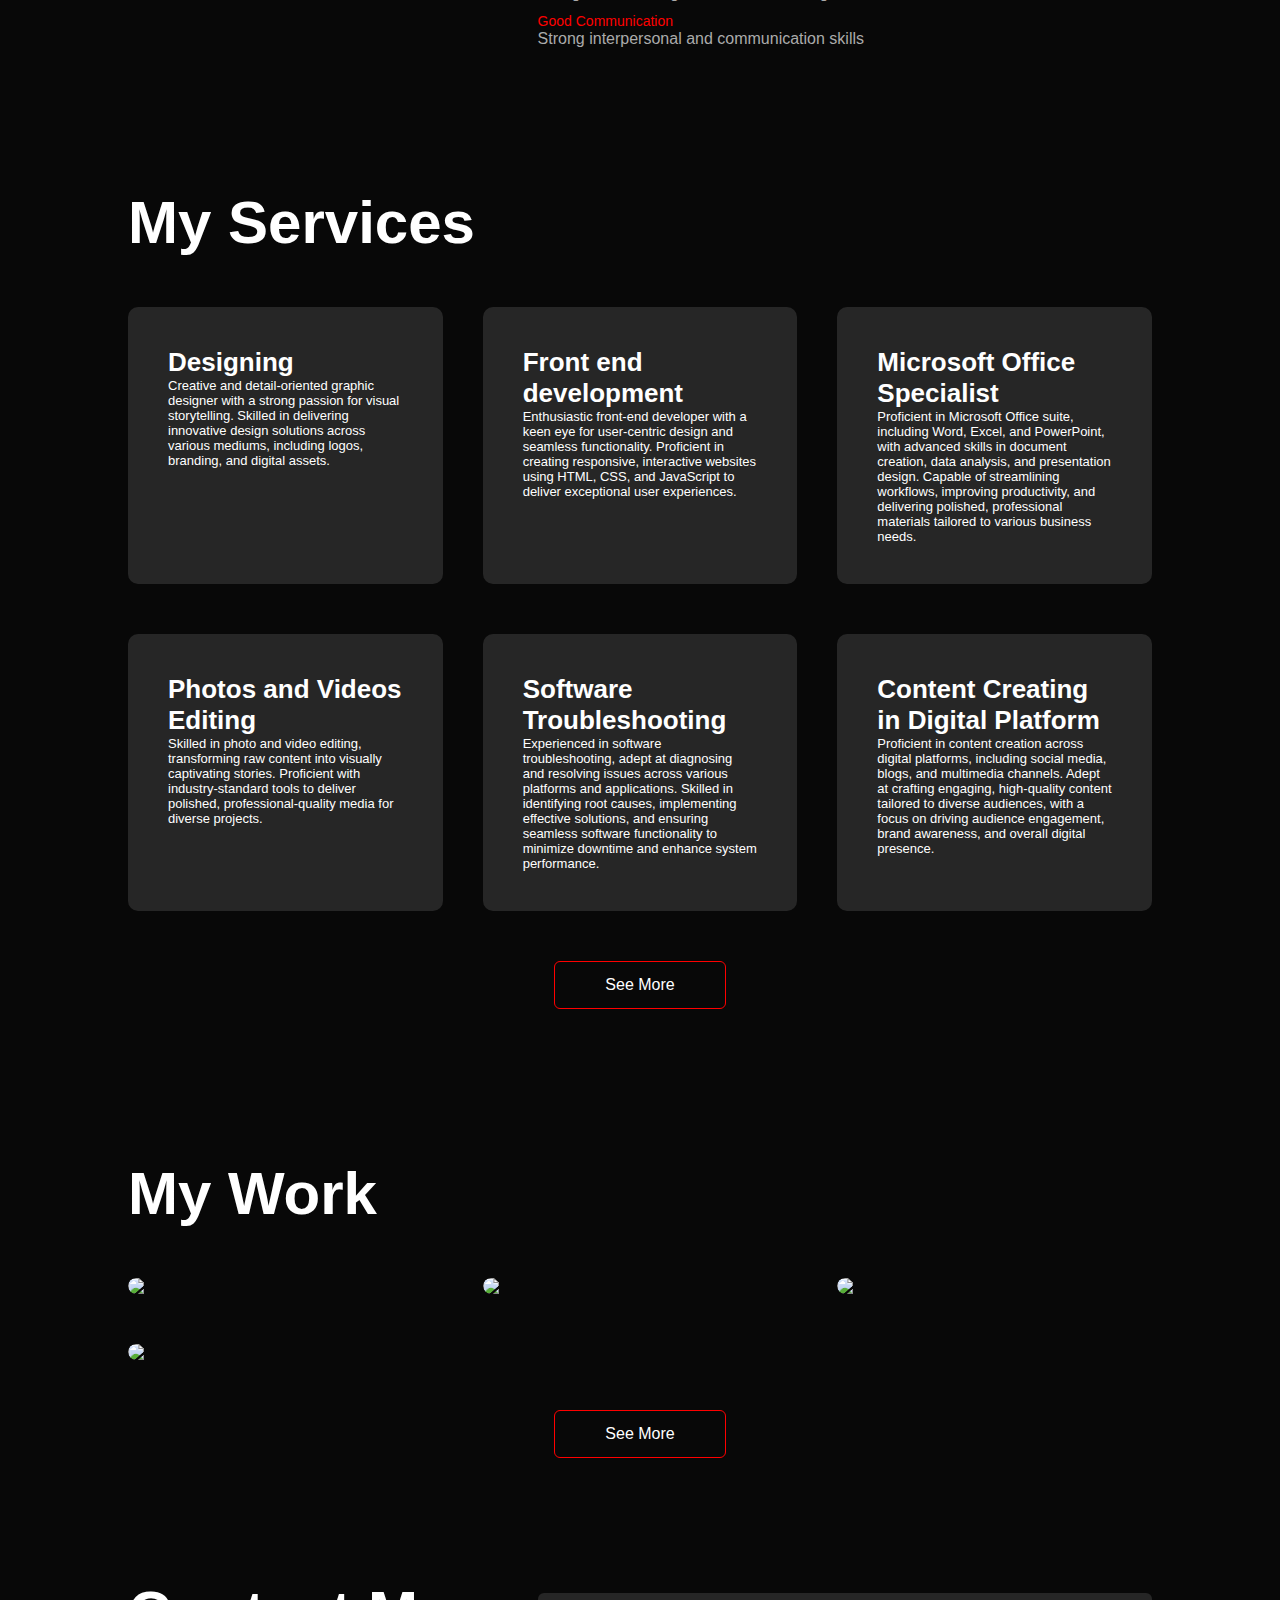
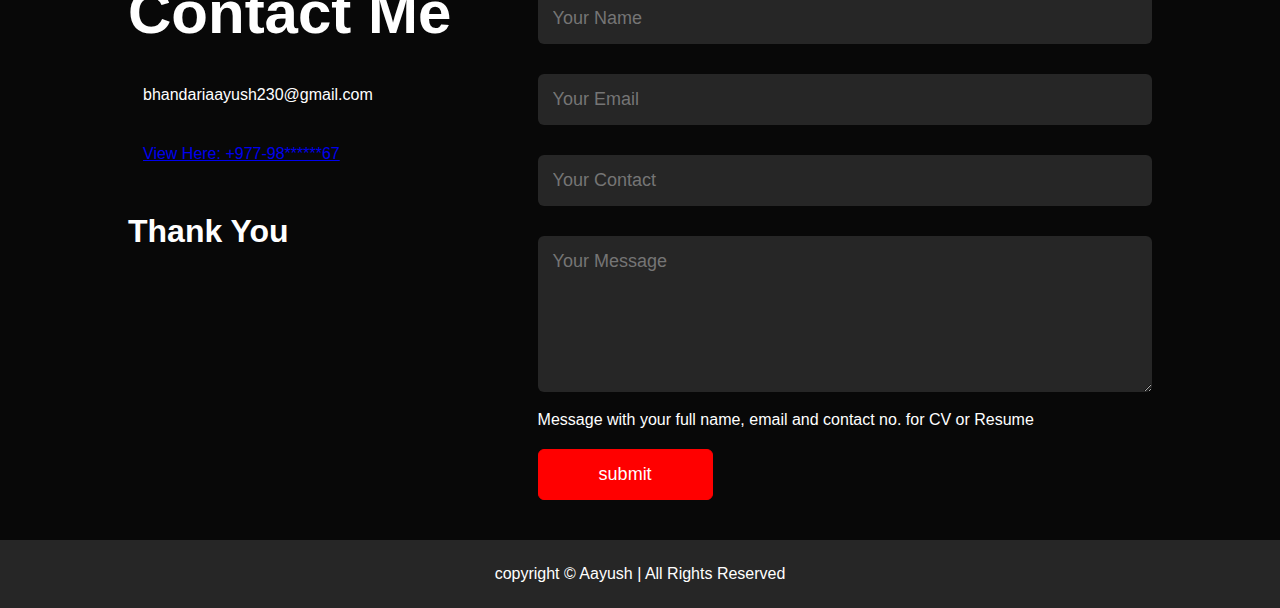
==== commit e6916d68: "Update index.html" ====
--- a/index.html
+++ b/index.html
@@ -128,6 +128,7 @@
                     <p>Proficient in Microsoft Office suite, including Word, Excel, and PowerPoint, with advanced skills in document creation, data analysis, and presentation design. Capable of streamlining workflows, improving productivity, and delivering polished, professional materials tailored to various business needs.</p>
                     
                 </div>
+                
             </div>
             <div class="services-list hidden-item">
                 <div>
@@ -230,7 +231,7 @@
                         <a href="https://www.youtube.com/@aayushbhandari"><i class="fa-brands fa-youtube"></i></a>
                         <a href="https://twitter.com/CAayushbhandari"><i class="fa-brands fa-twitter"></i></a>
                     </div>
-                   
+                    <h1 class="thanku">Thank You</h1>
                 </div>
                 <div class="contact-right">
                     <form name="submit-to-google-sheet">
@@ -238,7 +239,7 @@
                         <input type="email" name="email" placeholder="Your Email" required>
                         <input type="contact" name="contact" placeholder="Your Contact" required>
                         <textarea name="message" rows="6" placeholder="Your Message"></textarea>
-                        <div class="request">Message with your full name, email and contact no. for CV or Resume</div>
+                        <div class="r">Message with your full name, email and contact no. for CV or Resume</div>
                         <button type="submit" class="btn btn2">submit</button>
                     </form>
                     <span class="msg" id="msg">
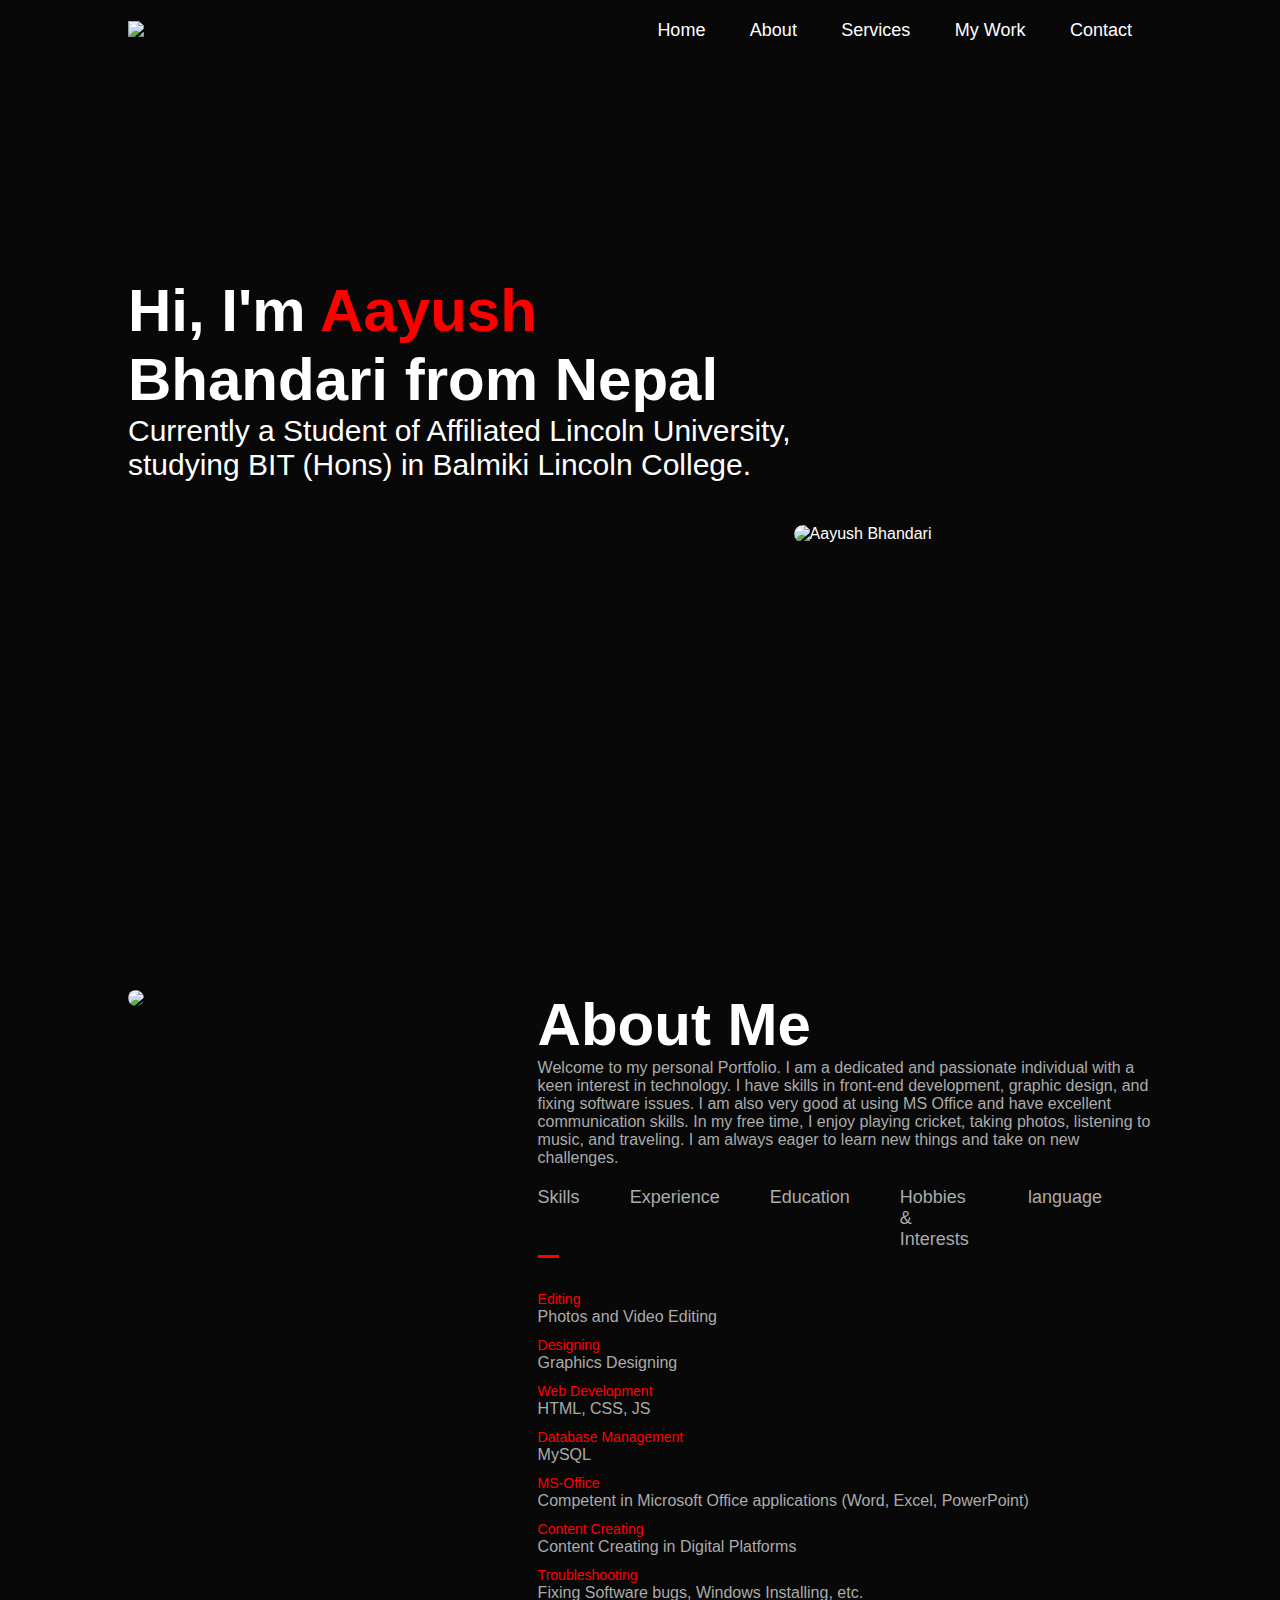
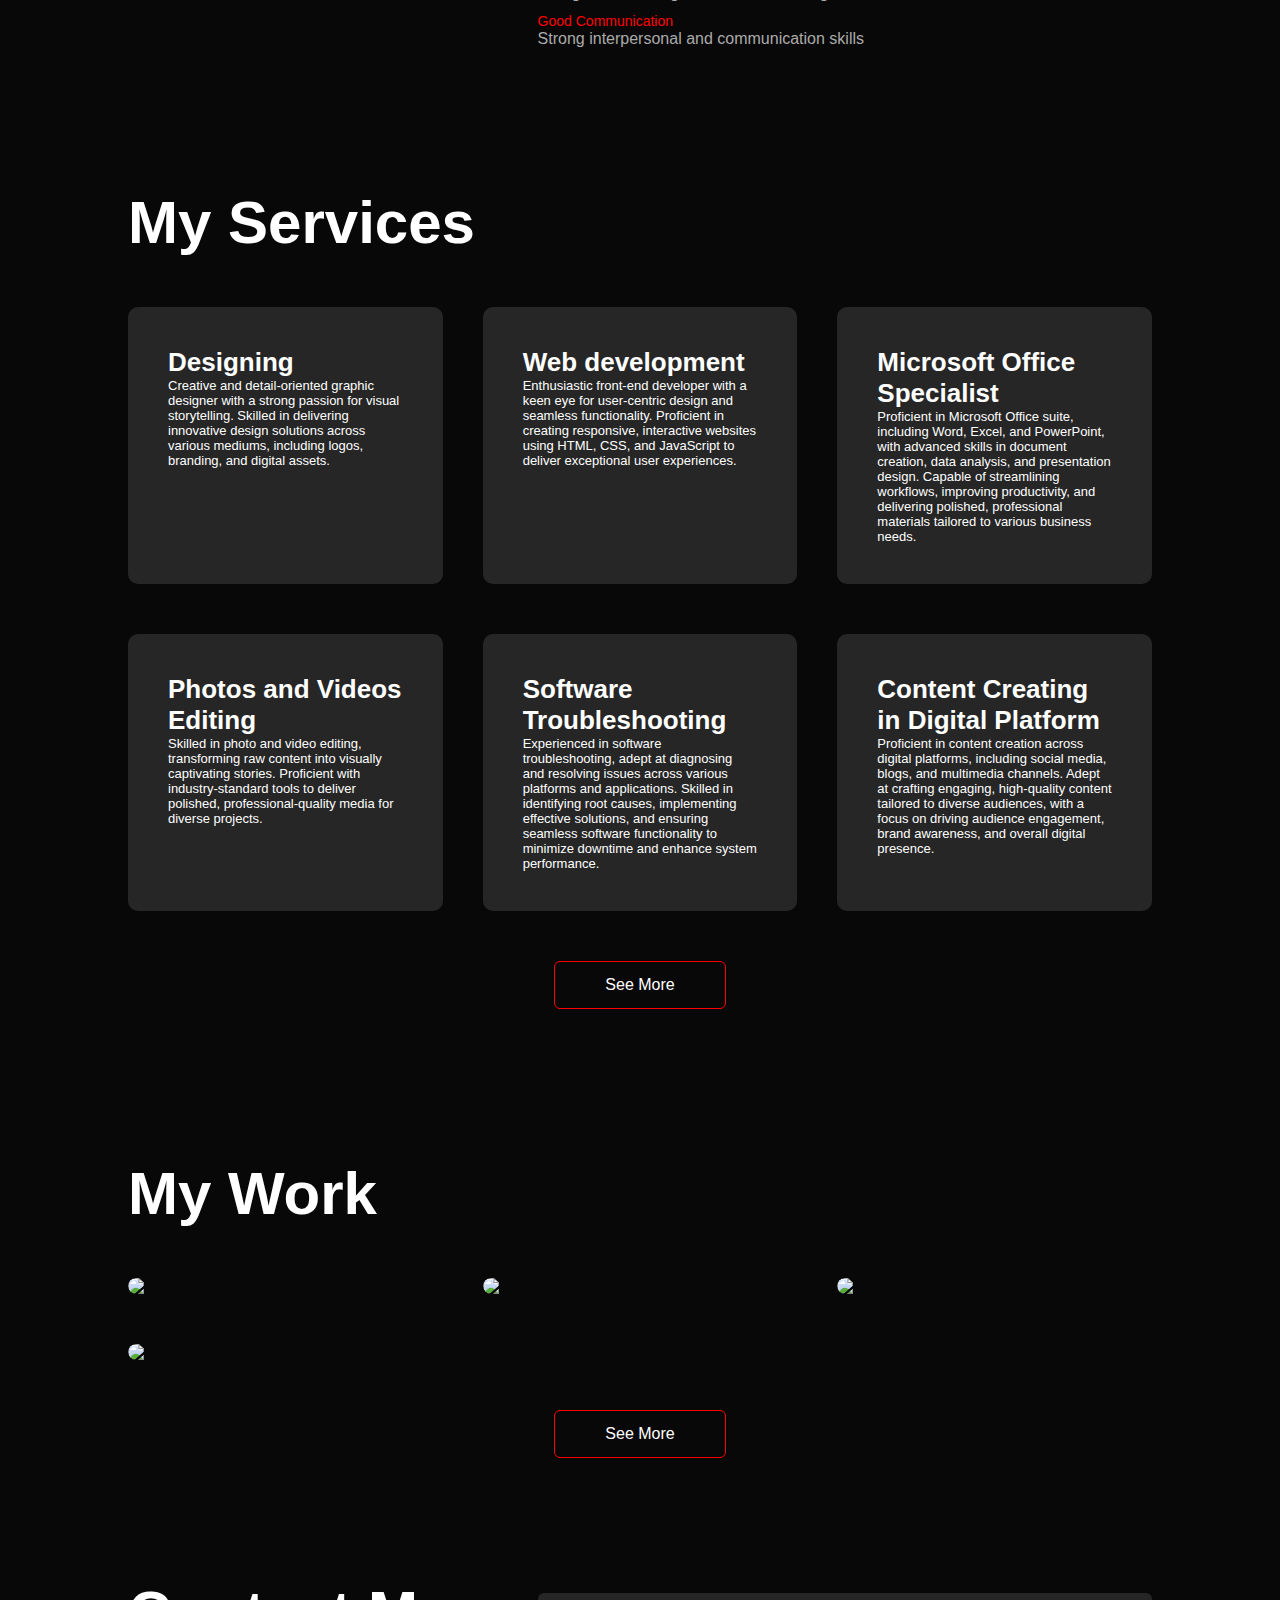
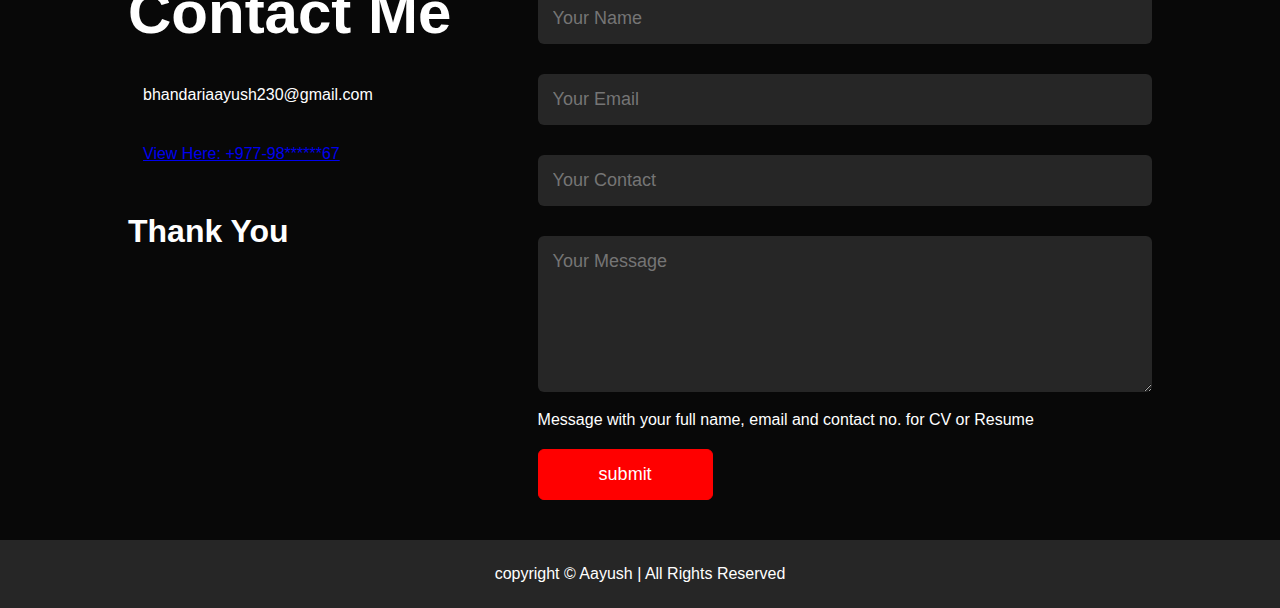
==== commit f8e6e17f: "Update index.html" ====
--- a/index.html
+++ b/index.html
@@ -64,7 +64,7 @@
                         <ul>
                             <li><span> Editing</span><br>Photos and Video Editing</li>
                             <li><span> Designing</span><br>Graphics Designing</li>
-                            <li><span> front-end Development</span><br> HTML, CSS, JS</li>
+                            <li><span> Web Development</span><br> HTML, CSS, JS</li>
                             <li><span> Database Management</span><br> MySQL</li>
                             <li><span> MS-Office</span><br>  Competent in Microsoft Office applications (Word, Excel, PowerPoint) </li>
                             <li><span> Content Creating</span><br>Content Creating in Digital Platforms</li>
@@ -81,7 +81,7 @@
                     </div>
                     <div class="tab-contents" id="education">
                         <ul>
-                            <li><span> Bachelors in Information Technology (HONs) </span><br>Balmiki Lincoln College <br> 2022 (A.D) - Current (5th Semester) <br> • Currently studying BIT(HONs) </li>
+                            <li><span> Bachelors in Information Technology (HONs) </span><br>Balmiki Lincoln College <br> 2022 (A.D) - Current (6th Semester) <br> • Currently studying BIT(HONs) </li>
                             <li><span> Higher Secondary Education (+2) in Computer Science  </span><br>Kanchanjunga English Higher Secondary School <br> 2019 - 2021 (A.D)  <br> • Completed Grade 11 in 2020 <br>• Completed Grade 12 in 2021 </li>
                             <li><span> Secondary Education (SEE)</span><br>Wonder Life Academy <br> 2013 - 2019 (A.D) <br> • Completed Secondary Education Examination (SEE) in 2019 </li>
                         </ul>
@@ -118,7 +118,7 @@
                 </div>
                 <div>
                     <i class="fa-solid fa-code"></i>
-                    <h1>Front end development</h1>
+                    <h1>Web development</h1>
                     <p>Enthusiastic front-end developer with a keen eye for user-centric design and seamless functionality. Proficient in creating responsive, interactive websites using HTML, CSS, and JavaScript to deliver exceptional user experiences.</p>
                     
                 </div>
